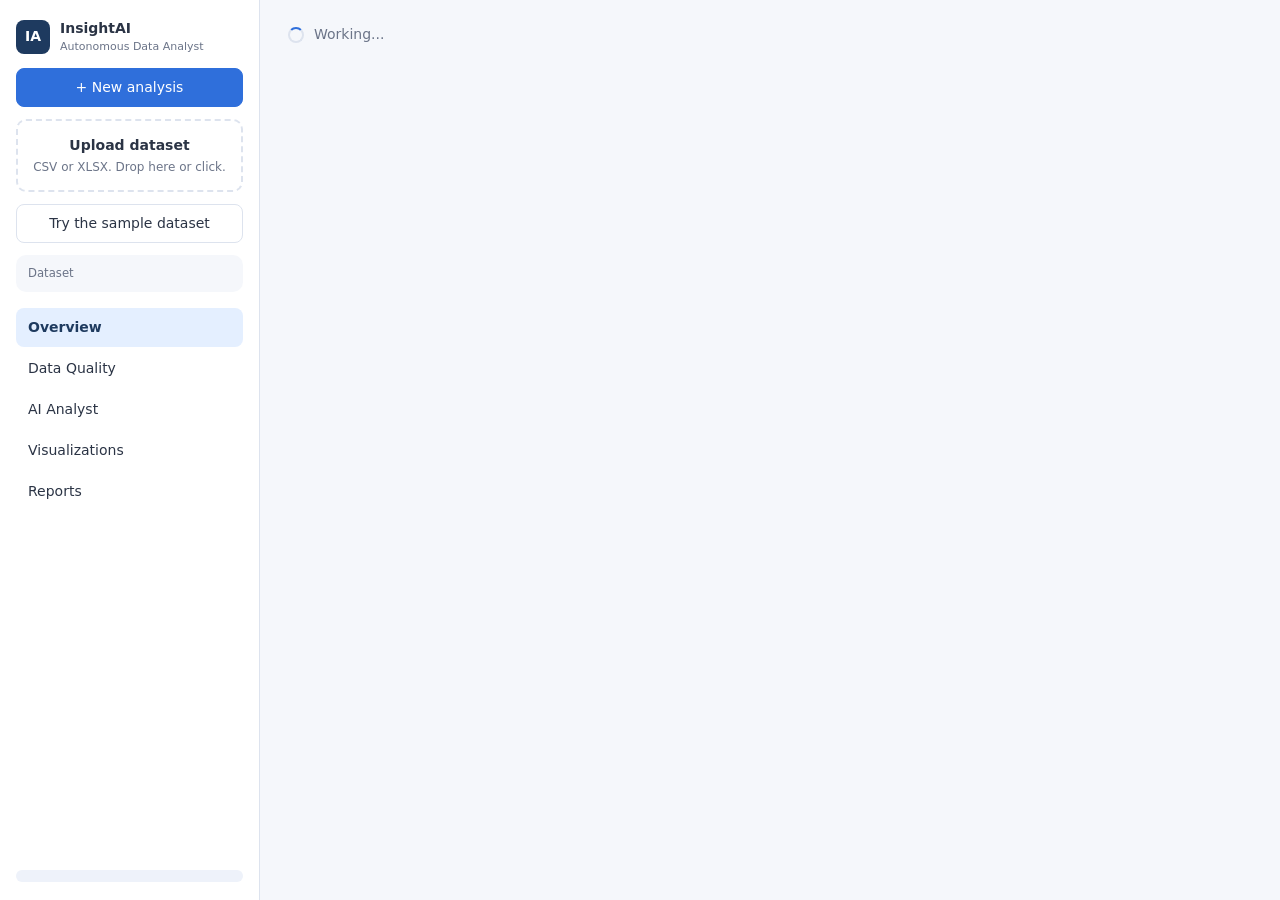
==== static/index.html @ 4822b5c3 "feat: frontend shell with upload, overview and data quality pages & AI analyst chat, visualizations " ====
<!doctype html>
<html lang="en">
<head>
  <meta charset="utf-8">
  <meta name="viewport" content="width=device-width, initial-scale=1">
  <title>InsightAI</title>
  <link rel="stylesheet" href="/static/css/style.css">
</head>
<body>
  <div class="app">
    <aside class="sidebar" id="sidebar">
      <div class="brand"><span class="logo">IA</span><div><b>InsightAI</b><small>Autonomous Data Analyst</small></div></div>
      <button class="btn primary block" id="btn-new">+ New analysis</button>

      <label class="upload" id="dropzone">
        <input type="file" id="file-input" accept=".csv,.xlsx" hidden>
        <b>Upload dataset</b>
        <span>CSV or XLSX. Drop here or click.</span>
      </label>
      <button class="btn block" id="btn-sample">Try the sample dataset</button>

      <div class="dataset-card" id="dataset-card" hidden>
        <small>Dataset</small>
        <b id="ds-name"></b>
        <span id="ds-size"></span>
      </div>

      <nav class="nav" id="nav">
        <button data-page="overview" class="active">Overview</button>
        <button data-page="quality">Data Quality</button>
        <button data-page="analyst">AI Analyst</button>
        <button data-page="visuals">Visualizations</button>
        <button data-page="reports">Reports</button>
      </nav>

      <div class="sidebar-foot">
        <div class="mode" id="mode-badge"></div>
        <button class="btn block danger" id="btn-clear" hidden>Clear dataset</button>
      </div>
    </aside>

    <main class="main">
      <button class="menu-btn" id="menu-btn" aria-label="Toggle menu">Menu</button>
      <div id="banner" class="banner" hidden></div>
      <div id="loading" class="loading" hidden><span class="spinner"></span><span id="loading-text">Working...</span></div>
      <section id="page"></section>
    </main>
  </div>

  <dialog id="sheet-dialog">
    <form method="dialog">
      <h3>Choose a sheet</h3>
      <p class="muted">This workbook has several sheets.</p>
      <select id="sheet-select"></select>
      <div class="row"><button class="btn" value="cancel">Cancel</button><button class="btn primary" id="sheet-ok" value="ok">Load sheet</button></div>
    </form>
  </dialog>

  <script src="https://cdn.plot.ly/plotly-2.35.2.min.js"></script>
  <script src="/static/js/api.js"></script>
  <script src="/static/js/pages.js"></script>
  <script src="/static/js/app.js"></script>
</body>
</html>
---- static/css/style.css ----
:root{--navy:#1e3a5f;--blue:#2f6fdb;--bg:#f5f7fb;--card:#fff;--line:#dde3ee;--text:#2b3445;--muted:#6b7488;
--ok:#1a7f4b;--warn:#a86a00;--bad:#b42323;--radius:10px}
*{box-sizing:border-box}
body{margin:0;font-family:Inter,system-ui,-apple-system,Segoe UI,sans-serif;background:var(--bg);color:var(--text);font-size:14px;line-height:1.5}
.app{display:flex;min-height:100vh}
.sidebar{width:260px;background:var(--card);border-right:1px solid var(--line);padding:18px 16px;display:flex;flex-direction:column;gap:12px;position:sticky;top:0;height:100vh;overflow-y:auto}
.brand{display:flex;gap:10px;align-items:center}.brand small{display:block;color:var(--muted);font-size:11px}
.logo{background:var(--navy);color:#fff;font-weight:700;border-radius:8px;width:34px;height:34px;display:grid;place-items:center}
.btn{border:1px solid var(--line);background:#fff;color:var(--text);border-radius:8px;padding:8px 12px;font:inherit;cursor:pointer}
.btn:hover{background:#eef2fa}.btn:focus-visible,.nav button:focus-visible{outline:2px solid var(--blue);outline-offset:2px}
.btn.primary{background:var(--blue);border-color:var(--blue);color:#fff}.btn.primary:hover{background:#2559b3}
.btn.danger{color:var(--bad)}.btn.block{width:100%}.btn:disabled{opacity:.5;cursor:not-allowed}
.upload{display:flex;flex-direction:column;gap:2px;border:2px dashed var(--line);border-radius:var(--radius);padding:14px;cursor:pointer;text-align:center}
.upload span{color:var(--muted);font-size:12px}.upload.drag{border-color:var(--blue);background:#eef4ff}
.dataset-card{background:var(--bg);border-radius:var(--radius);padding:10px 12px;display:flex;flex-direction:column;word-break:break-all}
.dataset-card small,.muted{color:var(--muted)}
.nav{display:flex;flex-direction:column;gap:2px;margin-top:4px}
.nav button{text-align:left;border:0;background:none;padding:9px 12px;border-radius:8px;font:inherit;color:var(--text);cursor:pointer}
.nav button:hover{background:#eef2fa}.nav button.active{background:#e4efff;color:var(--navy);font-weight:600}
.sidebar-foot{margin-top:auto;display:flex;flex-direction:column;gap:8px}
.mode{font-size:12px;border-radius:6px;padding:6px 10px;background:#eef2fa;color:var(--navy)}
.main{flex:1;padding:24px 28px;min-width:0;max-width:1200px}
.menu-btn{display:none;margin-bottom:12px}
h1{color:var(--navy);font-size:22px;margin:0 0 4px}h2{color:var(--navy);font-size:16px;margin:24px 0 10px}
.banner{border-radius:var(--radius);padding:10px 14px;margin-bottom:14px;border:1px solid var(--line);background:#fff}
.banner.error{background:#fdecec;border-color:#f3b8b8;color:var(--bad)}.banner.info{background:#e4efff;border-color:#b9d3fa;color:var(--navy)}
.loading{display:flex;gap:10px;align-items:center;margin-bottom:12px;color:var(--muted)}
.spinner{width:16px;height:16px;border:2px solid var(--line);border-top-color:var(--blue);border-radius:50%;animation:spin .8s linear infinite}
@keyframes spin{to{transform:rotate(360deg)}}
.grid{display:grid;grid-template-columns:repeat(auto-fill,minmax(150px,1fr));gap:12px}
.kpi{background:var(--card);border:1px solid var(--line);border-radius:var(--radius);padding:12px 14px}
.kpi b{display:block;font-size:22px;color:var(--navy)}.kpi span{color:var(--muted);font-size:12px}
.card{background:var(--card);border:1px solid var(--line);border-radius:var(--radius);padding:14px 16px;margin-bottom:14px}
.pill{display:inline-block;border-radius:999px;padding:2px 10px;font-size:12px;font-weight:600}
.pill.good{background:#dff3e8;color:var(--ok)}.pill.fair{background:#fdf0d5;color:var(--warn)}.pill.poor{background:#fde0e0;color:var(--bad)}
.pill.critical{background:#fde0e0;color:var(--bad)}.pill.warning{background:#fdf0d5;color:var(--warn)}.pill.info{background:#e4efff;color:var(--navy)}
.table-wrap{overflow-x:auto;border:1px solid var(--line);border-radius:var(--radius);background:#fff}
table{border-collapse:collapse;width:100%;font-size:13px}th,td{padding:7px 10px;border-bottom:1px solid var(--line);text-align:left;white-space:nowrap}
th{background:#f3f6fb;color:var(--navy);position:sticky;top:0}tr:last-child td{border-bottom:0}
.empty{text-align:center;padding:48px 16px;background:var(--card);border:1px dashed var(--line);border-radius:var(--radius)}
.empty h1{margin-bottom:8px}.empty .row{justify-content:center;margin-top:14px}
.row{display:flex;gap:10px;flex-wrap:wrap;align-items:center}
.issue{display:flex;gap:10px;align-items:flex-start;padding:10px 0;border-bottom:1px solid var(--line)}.issue:last-child{border:0}
.issue small{display:block;color:var(--muted)}
dialog{border:1px solid var(--line);border-radius:var(--radius);padding:20px;min-width:300px}dialog select{width:100%;padding:8px;margin:8px 0 14px}
dialog .row{justify-content:flex-end}
@media(max-width:820px){.app{display:block}.sidebar{position:fixed;z-index:20;left:-280px;width:270px;transition:left .2s}.sidebar.open{left:0}
.menu-btn{display:inline-block}.main{padding:16px}}
.thread{display:flex;flex-direction:column;gap:16px;margin-bottom:14px}
.turn .q{background:#e4efff;color:var(--navy);border-radius:var(--radius);padding:10px 14px;font-weight:600;max-width:80%;margin-left:auto;margin-bottom:8px;white-space:pre-wrap}
.answer{white-space:pre-wrap;margin:6px 0 10px}
.banner.warn{background:#fdf0d5;border-color:#efd08a;color:#6d4500;margin:8px 0}
.result details{border-top:1px solid var(--line);padding:8px 0}.result summary{cursor:pointer;color:var(--navy);font-weight:600}
pre{background:#f3f6fb;border-radius:8px;padding:10px;overflow-x:auto;font-size:12px}
.askbar{display:flex;gap:10px;align-items:flex-end;margin-top:10px;position:sticky;bottom:0;background:var(--bg);padding:8px 0}
.askbar textarea{flex:1;border:1px solid var(--line);border-radius:8px;padding:10px;font:inherit;resize:vertical}
.chips{display:flex;flex-wrap:wrap;gap:8px;margin:6px 0 8px}
.chip{border:1px solid var(--line);background:#fff;border-radius:999px;padding:5px 12px;font:inherit;font-size:13px;cursor:pointer;color:var(--navy)}
.chip:hover{background:#eef2fa}
.chart-box{margin:10px 0}.plot{width:100%}.caption{margin:4px 0 0;font-size:12px}
.builder{display:flex;flex-wrap:wrap;gap:12px;align-items:flex-end}
.builder label{display:flex;flex-direction:column;gap:4px;font-size:12px;color:var(--muted)}
.builder select,.card input[type=text],.card select{padding:7px;border:1px solid var(--line);border-radius:8px;font:inherit;background:#fff}
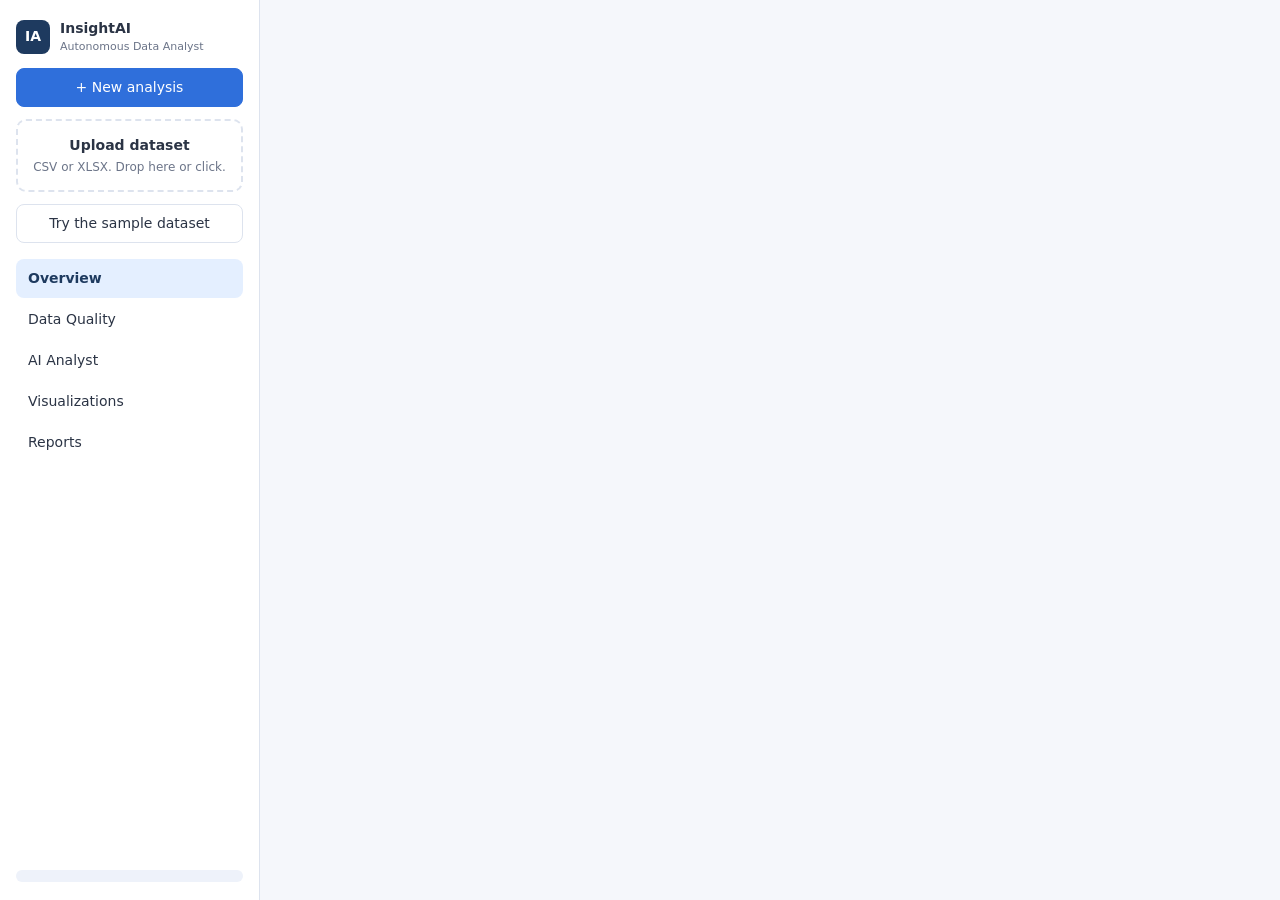
==== commit 5054f9dd: "fix: generic wording for negative-value finding" ====
--- a/static/index.html
+++ b/static/index.html
@@ -40,7 +40,7 @@
     </aside>
 
     <main class="main">
-      <button class="menu-btn" id="menu-btn" aria-label="Toggle menu">Menu</button>
+      <button class="menu-btn btn" id="menu-btn" aria-label="Toggle menu">Menu</button>
       <div id="banner" class="banner" hidden></div>
       <div id="loading" class="loading" hidden><span class="spinner"></span><span id="loading-text">Working...</span></div>
       <section id="page"></section>
--- a/static/css/style.css
+++ b/static/css/style.css
@@ -60,4 +60,6 @@
 .chart-box{margin:10px 0}.plot{width:100%}.caption{margin:4px 0 0;font-size:12px}
 .builder{display:flex;flex-wrap:wrap;gap:12px;align-items:flex-end}
 .builder label{display:flex;flex-direction:column;gap:4px;font-size:12px;color:var(--muted)}
-.builder select,.card input[type=text],.card select{padding:7px;border:1px solid var(--line);border-radius:8px;font:inherit;background:#fff}+.builder select,.card input[type=text],.card select{padding:7px;border:1px solid var(--line);border-radius:8px;font:inherit;background:#fff}
+
+[hidden]{display:none !important}
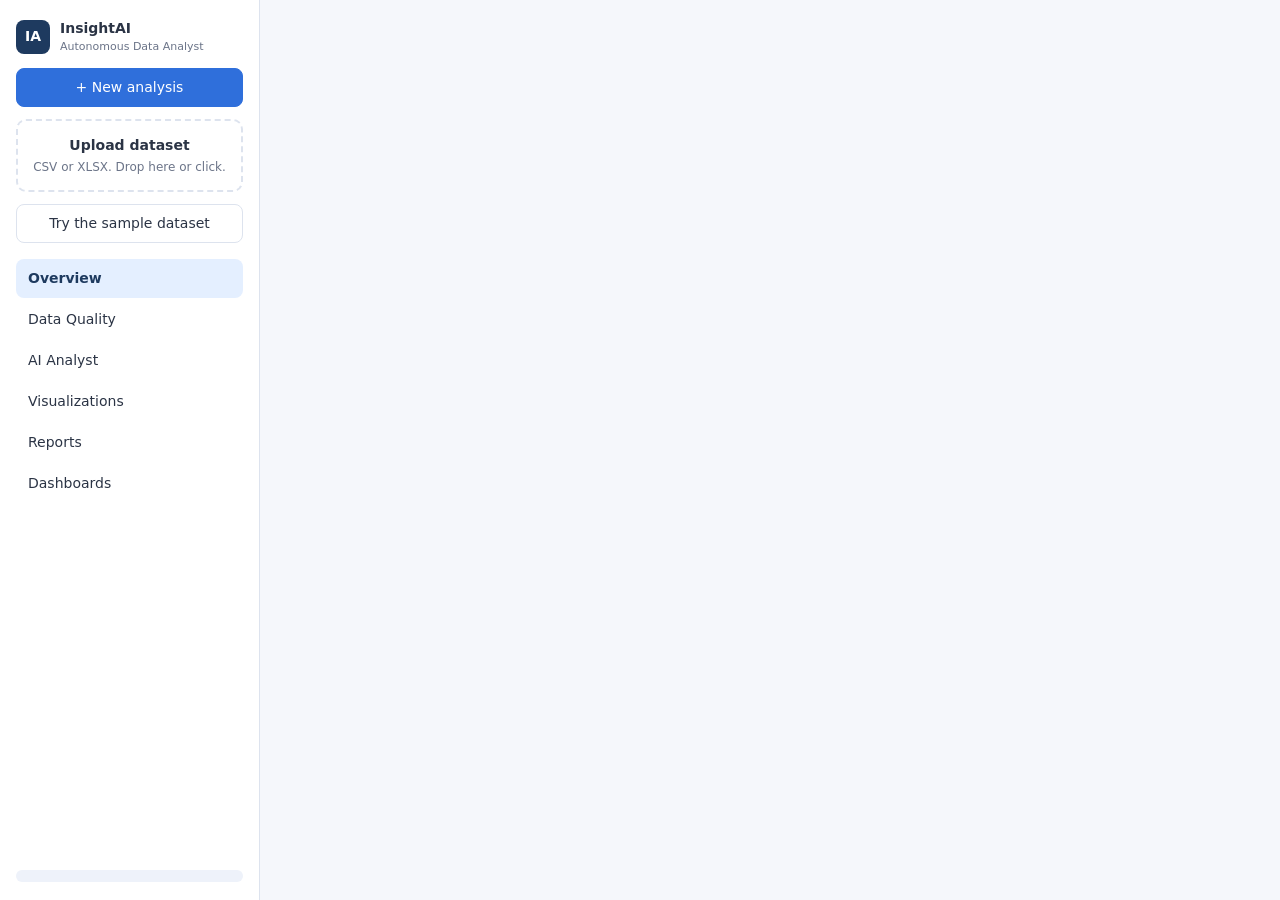
==== commit 29802646: "feat(dashboard): benchmark, README" ====
--- a/static/index.html
+++ b/static/index.html
@@ -31,6 +31,7 @@
         <button data-page="analyst">AI Analyst</button>
         <button data-page="visuals">Visualizations</button>
         <button data-page="reports">Reports</button>
+        <button data-page="dashboards">Dashboards</button>
       </nav>
 
       <div class="sidebar-foot">
@@ -60,5 +61,6 @@
   <script src="/static/js/api.js"></script>
   <script src="/static/js/pages.js"></script>
   <script src="/static/js/app.js"></script>
+  <script src="/static/js/dashboards.js"></script>
 </body>
 </html>
--- a/static/css/style.css
+++ b/static/css/style.css
@@ -61,5 +61,12 @@
 .builder{display:flex;flex-wrap:wrap;gap:12px;align-items:flex-end}
 .builder label{display:flex;flex-direction:column;gap:4px;font-size:12px;color:var(--muted)}
 .builder select,.card input[type=text],.card select{padding:7px;border:1px solid var(--line);border-radius:8px;font:inherit;background:#fff}
-
+.dash-grid{display:grid;grid-template-columns:repeat(auto-fill,minmax(300px,1fr));gap:14px;margin:14px 0}
+.widget{margin:0}.widget.size-l{grid-column:1/-1}.widget.size-s{min-width:0}
+.whead{display:flex;justify-content:space-between;align-items:center;gap:8px;margin-bottom:6px}
+.wtools{display:flex;gap:4px}.wtools .btn{padding:2px 8px}
+.kpi-big{font-size:30px;font-weight:700;color:var(--navy)}
+.filterbar{display:flex;flex-wrap:wrap;gap:14px;align-items:flex-end;margin-top:12px}
+.fl{display:flex;flex-direction:column;gap:4px;font-size:12px}.fl input,.fl select{padding:6px;border:1px solid var(--line);border-radius:8px;font:inherit}
+@media print{.sidebar,.menu-btn,.askbar,.wtools,.filterbar,.btn,.card.row{display:none !important}.main{padding:0}.dash-grid{display:block}.widget{break-inside:avoid;margin-bottom:12px}}
 [hidden]{display:none !important}
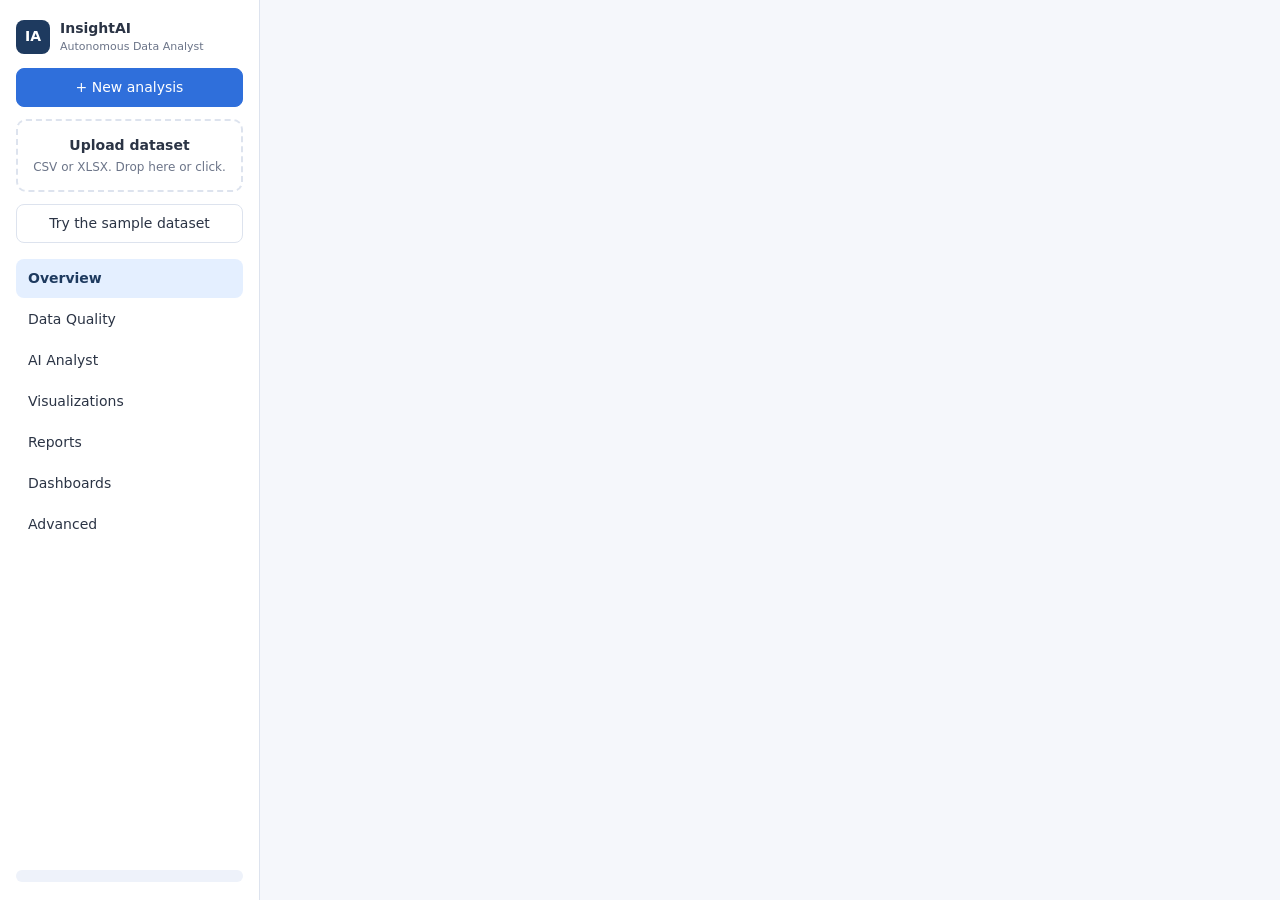
==== commit 6832d25e: "feat(advanced): regression accepts all columns, dates as days, higher limits" ====
--- a/static/index.html
+++ b/static/index.html
@@ -32,6 +32,7 @@
         <button data-page="visuals">Visualizations</button>
         <button data-page="reports">Reports</button>
         <button data-page="dashboards">Dashboards</button>
+        <button data-page="advanced">Advanced</button>
       </nav>
 
       <div class="sidebar-foot">
@@ -62,5 +63,6 @@
   <script src="/static/js/pages.js"></script>
   <script src="/static/js/app.js"></script>
   <script src="/static/js/dashboards.js"></script>
+  <script src="/static/js/advanced.js"></script>
 </body>
 </html>
